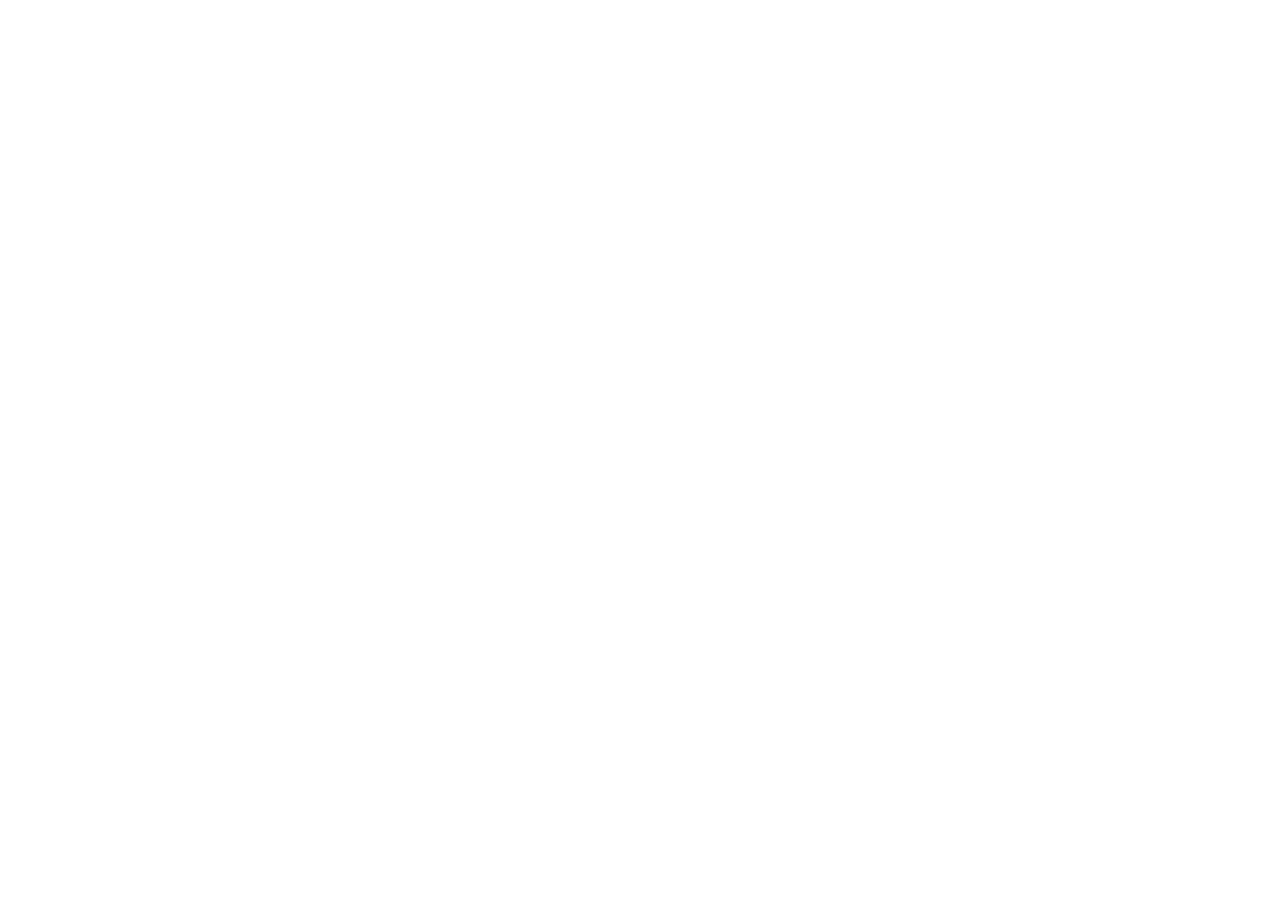
==== index.html @ ce27f4f9 "Title" ====
<!DOCTYPE html>
<html ng-app="app">

<head>

	<!-- Bootstrap 4 -->
	<link rel="stylesheet" href="https://cdnjs.cloudflare.com/ajax/libs/twitter-bootstrap/4.0.0-beta/css/bootstrap.min.css">

	<!-- Google Fonts -->
	<link href="https://fonts.googleapis.com/css?family=Nunito|Open+Sans+Condensed:300|Roboto+Condensed|Montserrat" rel="stylesheet">

	<!-- Font Awesome -->
	<link rel="stylesheet" href="https://cdnjs.cloudflare.com/ajax/libs/font-awesome/4.7.0/css/font-awesome.min.css" type="text/css">

	<!-- Custom -->
	<link rel="stylesheet" href="css/main.css">
	<link rel="stylesheet" href="css/timeline.css">

	<title>Allan Araújo</title>
</head>

<body ng-controller="mainController">

	<div class="container-fluid">
		<div ng-include="'header.html'"></div>
		<div class="row">
			<div class="col-12 grayHover">
				<div ng-view></div>
			</div>
		</div>
		<div ng-include="'footer.html'"></div>
	</div>

</body>

<!-- JQuery -->
<script type="text/javascript" src="https://cdnjs.cloudflare.com/ajax/libs/jquery/3.2.1/jquery.min.js"></script>

<!-- Thether -->
<script type="text/javascript" src="https://cdnjs.cloudflare.com/ajax/libs/tether/1.4.0/js/tether.min.js"></script>

<!-- Bootstrap 4 -->
<script type="text/javascript" src="https://cdnjs.cloudflare.com/ajax/libs/popper.js/1.11.0/umd/popper.min.js"></script>
<script type="text/javascript" src="https://maxcdn.bootstrapcdn.com/bootstrap/4.0.0-beta/js/bootstrap.min.js"></script>

<!-- Smooth-Scroll -->
<script type="text/javascript" src="https://pingendo.com/assets/scripts/smooth-scroll.js"></script>

<!-- AngularJS -->
<script type="text/javascript" src="https://cdnjs.cloudflare.com/ajax/libs/angular.js/1.6.6/angular.min.js"></script>

<!-- AngularJS Router -->
<script type="text/javascript" src="https://cdnjs.cloudflare.com/ajax/libs/angular.js/1.6.6/angular-route.min.js"></script>

<!-- AngularJS Resource -->
<script type="text/javascript" src="https://cdnjs.cloudflare.com/ajax/libs/angular-resource/1.6.6/angular-resource.min.js"></script>

<!-- Alertify -->
<script src="https://cdn.rawgit.com/alertifyjs/alertify.js/v1.0.10/dist/js/alertify.js"></script>

<!-- MomentJS -->
<script type="text/javascript" src="https://cdnjs.cloudflare.com/ajax/libs/moment.js/2.18.1/moment.min.js"></script>
<script type="text/javascript" src="https://cdnjs.cloudflare.com/ajax/libs/moment.js/2.18.1/locale/pt-br.js"></script>

<!-- FileSaver -->
<script type="text/javascript" src="https://cdnjs.cloudflare.com/ajax/libs/FileSaver.js/1.3.3/FileSaver.min.js"></script>

<!-- Custom -->
<script type="text/javascript" src="js/main.js"></script>
<script type="text/javascript" src="js/locationProvider.js"></script>
<script type="text/javascript" src="js/mainController.js"></script>
<script type="text/javascript" src="js/genController.js"></script>
<script type="text/javascript" src="js/jobsController.js"></script>
<script type="text/javascript" src="js/contactController.js"></script>
<script type="text/javascript" src="js/tableController.js"></script>

</html>
---- css/main.css ----
body {
    font-family: 'Montserrat', sans-serif;
}

.color1
{
    background-color: rgba(5, 102, 141, 0.15);
}

.color2
{
    background-color: rgba(2, 128, 144, 0.15);
}

.color3
{
    background-color: rgba(0, 168, 150, 0.15);
}

.color4
{
    background-color: rgba(2, 195, 154, 0.15);
}

.color5{
    background-color: rgba(240, 243, 189, 0.15);
}

.bo1
{
    border: 1px solid black;
}

.bo2
{
    border: 1px solid blue;
}

.bo3
{
    border: 1px solid yellow;
}

.text-primary
{
    color:rgba(55, 118, 142, 1) !important;
}

.bg-success
{
    background-color:rgba(55, 118, 142, 1) !important;
}

.hidden
{
    visibility: hidden;
}

.round-corners {
    border-radius: 20px;
    border: 3px solid rgba(55, 118, 142, 1);
}

.round-corners-info {
    border-radius: 20px;
    border-color: rgba(86, 143, 165, 1);
}

.grayHover {
	-webkit-filter: grayscale(100%);
	filter: grayscale(100%);
	-webkit-transition: .5s ease-in-out;
	transition: .5s ease-in-out;
}

.grayHover:hover{
	-webkit-filter: grayscale(0);
	filter: grayscale(0);
}
---- css/timeline.css ----
.timeline {
    list-style: none;
    padding: 20px 0 20px;
    position: relative;
}
    .timeline:before {
        top: 0;
        bottom: 0;
        position: absolute;
        content: " ";
        width: 3px;
        background-color: #eeeeee;
        margin-left: -1.5px;
    }

    .timeline > li {
        margin-bottom: 20px;
        position: relative;
    }

        .timeline > li:before,
        .timeline > li:after {
            content: " ";
            display: table;
        }

        .timeline > li:after {
            clear: both;
        }

        .timeline > li:before,
        .timeline > li:after {
            content: " ";
            display: table;
        }

        .timeline > li:after {
            clear: both;
        }

        .timeline > li > .timeline-panel {
            width: 96%;
            float: left;
            border: 1px solid #d4d4d4;
            border-radius: 2px;
            padding: 20px;
            position: relative;
            -webkit-box-shadow: 0 1px 6px rgba(0, 0, 0, 0.175);
            box-shadow: 0 1px 6px rgba(0, 0, 0, 0.175);
        }

            .timeline > li > .timeline-panel:before {
                position: absolute;
                top: 26px;
                right: -15px;
                display: inline-block;
                border-top: 15px solid transparent;
                border-left: 15px solid #ccc;
                border-right: 0 solid #ccc;
                border-bottom: 15px solid transparent;
                content: " ";
            }

            .timeline > li > .timeline-panel:after {
                position: absolute;
                top: 27px;
                right: -14px;
                display: inline-block;
                border-top: 14px solid transparent;
                border-left: 14px solid #fff;
                border-right: 0 solid #fff;
                border-bottom: 14px solid transparent;
                content: " ";
            }

        .timeline > li > .timeline-badge {
            color: #fff;
            width: 50px;
            height: 50px;
            line-height: 50px;
            font-size: 1.4em;
            text-align: center;
            position: absolute;
            top: 16px;
            margin-left: -25px;
            background-color:rgba(55, 118, 142, 1) !important;
            z-index: 100;
            border-top-right-radius: 50%;
            border-top-left-radius: 50%;
            border-bottom-right-radius: 50%;
            border-bottom-left-radius: 50%;
        }

        .timeline > li.timeline-inverted > .timeline-panel {
            float: right;
        }

            .timeline > li.timeline-inverted > .timeline-panel:before {
                border-left-width: 0;
                border-right-width: 15px;
                left: -15px;
                right: auto;
            }

            .timeline > li.timeline-inverted > .timeline-panel:after {
                border-left-width: 0;
                border-right-width: 14px;
                left: -14px;
                right: auto;
            }

.timeline-badge.primary {
    background-color: #2e6da4 !important;
}

.timeline-badge.success {
    background-color: #3f903f !important;
}

.timeline-badge.warning {
    background-color: #f0ad4e !important;
}

.timeline-badge.danger {
    background-color: #d9534f !important;
}

.timeline-badge.info {
    background-color: #5bc0de !important;
}

.timeline-title {
    margin-top: 0;
    color: inherit;
}

.timeline-body > p,
.timeline-body > ul {
    margin-bottom: 0;
}

    .timeline-body > p + p {
        margin-top: 5px;
    }

@media (max-width: 767px) {
    ul.timeline:before {
        left: 40px;
    }

    ul.timeline > li > .timeline-panel {
        width: calc(100% - 90px);
        width: -moz-calc(100% - 90px);
        width: -webkit-calc(100% - 90px);
    }

    ul.timeline > li > .timeline-badge {
        left: 15px;
        margin-left: 0;
        top: 16px;
    }

    ul.timeline > li > .timeline-panel {
        float: right;
    }

        ul.timeline > li > .timeline-panel:before {
            border-left-width: 0;
            border-right-width: 15px;
            left: -15px;
            right: auto;
        }

        ul.timeline > li > .timeline-panel:after {
            border-left-width: 0;
            border-right-width: 14px;
            left: -14px;
            right: auto;
        }
}
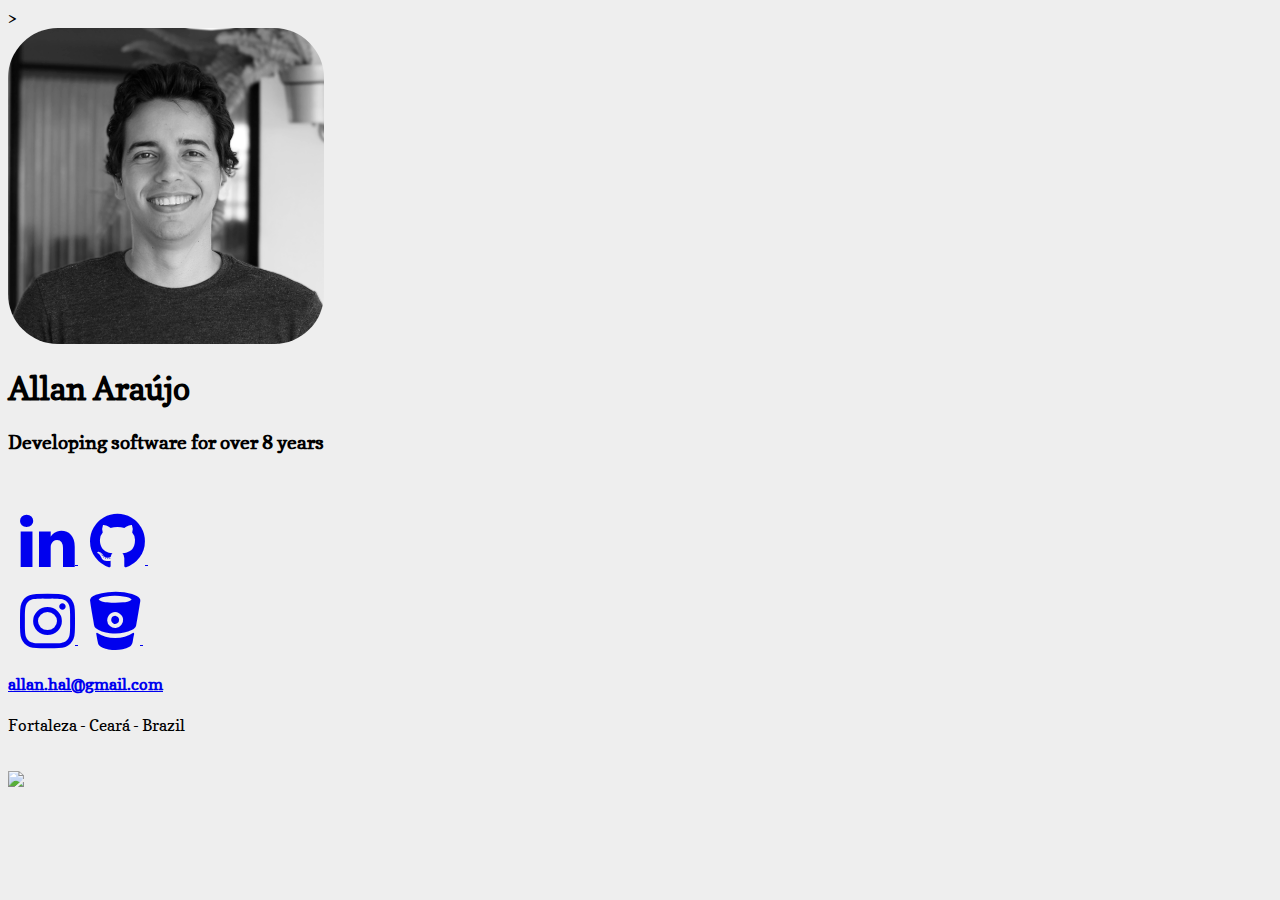
==== commit 8911a69c: "new index" ====
--- a/index.html
+++ b/index.html
@@ -1,77 +1,87 @@
 <!DOCTYPE html>
-<html ng-app="app">
+<html lang="pt-br">
 
 <head>
+    <!-- Meta tags Obrigatórias -->
+    <meta charset="utf-8">
+    <meta name="viewport" content="width=device-width, initial-scale=1, shrink-to-fit=no">
 
-	<!-- Bootstrap 4 -->
-	<link rel="stylesheet" href="https://cdnjs.cloudflare.com/ajax/libs/twitter-bootstrap/4.0.0-beta/css/bootstrap.min.css">
+    <!-- Bootstrap CSS -->
+    <link rel="stylesheet" href="https://stackpath.bootstrapcdn.com/bootstrap/4.1.3/css/bootstrap.min.css"
+        integrity="sha384-MCw98/SFnGE8fJT3GXwEOngsV7Zt27NXFoaoApmYm81iuXoPkFOJwJ8ERdknLPMO" crossorigin="anonymous">
 
-	<!-- Google Fonts -->
-	<link href="https://fonts.googleapis.com/css?family=Nunito|Open+Sans+Condensed:300|Roboto+Condensed|Montserrat" rel="stylesheet">
+    <!-- Font Awesome -->
+    <link rel="stylesheet" href="https://cdnjs.cloudflare.com/ajax/libs/font-awesome/4.7.0/css/font-awesome.min.css"
+        type="text/css">
 
-	<!-- Font Awesome -->
-	<link rel="stylesheet" href="https://cdnjs.cloudflare.com/ajax/libs/font-awesome/4.7.0/css/font-awesome.min.css" type="text/css">
+    <link href="https://fonts.googleapis.com/css?family=Copse&display=swap" rel="stylesheet">
 
-	<!-- Custom -->
-	<link rel="stylesheet" href="css/main.css">
-	<link rel="stylesheet" href="css/timeline.css">
 
-	<title>Allan Araújo</title>
+    <title>Allan Araújo</title>
+    <link rel="stylesheet" href="style.css">>
 </head>
 
-<body ng-controller="mainController">
+<body>
+    <div class="container text-center">
+        <!-- <img src="allan.png" class="hero"> -->
+        <img class="hero" src="[data-uri]" >
+        <div cl ass="row">
+            <div class="col">
+                <h1 class="display-2 rounded">
+                    Allan Araújo
+                </h1>
+            </div>
+        </div>
+        <h3 class="rounded">
+            Developing software for over 8 years
+        </h3>
+        <br>
+        <div class="row">
+            <div class="col">
+                <p>
+                    &nbsp&nbsp&nbsp
+                    <a href="https://www.linkedin.com/in/AllanAraujoPinheiro/" target="_blank">
+                        <i class="fa fa-linkedin fa-2x large-icon" aria-hidden="true"></i>
+                    </a> &nbsp&nbsp&nbsp
+                    <a href="https://github.com/allanhal" target="_blank">
+                        <i class="fa fa-github fa-2x large-icon" aria-hidden="true"></i>
+                    </a> &nbsp&nbsp&nbsp
+                </p>
+            </div>
+        </div>
+        <div class="row">
+            <div class="col">
+                <p>
+                    &nbsp&nbsp&nbsp
+                    <a href="https://www.instagram.com/allanhal/" target="_blank">
+                        <i class="fa fa-instagram fa-2x large-icon" aria-hidden="true"></i>
+                    </a> &nbsp&nbsp&nbsp
+                    <a href="https://bitbucket.org/allanhal/" target="_blank">
+                        <i class="fa fa-bitbucket fa-2x large-icon" aria-hidden="true"></i>
+                    </a> &nbsp&nbsp&nbsp
+                </p>
+            </div>
+        </div>
+        <h4 class="text-primary">
+            <a href="mailto:allan.hal@gmail.com"> <strong>allan.hal@gmail.com</strong></a>
+        </h4>
+        <p>
+            Fortaleza - Ceará - Brazil
+        </p>
+        <br>
+        <img class="img-fluid rounded"
+            src="https://maps.googleapis.com/maps/api/staticmap?key=AIzaSyAbtP4iGgxyLmuNJy1gHHB_pNIu0A_5Xac&center=Fortaleza%20Cear%C3%A1&zoom=11&size=500x100&sensor=false">
+    </div>
 
-	<div class="container-fluid">
-		<div ng-include="'header.html'"></div>
-		<div class="row">
-			<div class="col-12 grayHover">
-				<div ng-view></div>
-			</div>
-		</div>
-		<div ng-include="'footer.html'"></div>
-	</div>
-
+    <script src="https://code.jquery.com/jquery-3.3.1.slim.min.js"
+        integrity="sha384-q8i/X+965DzO0rT7abK41JStQIAqVgRVzpbzo5smXKp4YfRvH+8abtTE1Pi6jizo"
+        crossorigin="anonymous"></script>
+    <script src="https://cdnjs.cloudflare.com/ajax/libs/popper.js/1.14.3/umd/popper.min.js"
+        integrity="sha384-ZMP7rVo3mIykV+2+9J3UJ46jBk0WLaUAdn689aCwoqbBJiSnjAK/l8WvCWPIPm49"
+        crossorigin="anonymous"></script>
+    <script src="https://stackpath.bootstrapcdn.com/bootstrap/4.1.3/js/bootstrap.min.js"
+        integrity="sha384-ChfqqxuZUCnJSK3+MXmPNIyE6ZbWh2IMqE241rYiqJxyMiZ6OW/JmZQ5stwEULTy"
+        crossorigin="anonymous"></script>
 </body>
 
-<!-- JQuery -->
-<script type="text/javascript" src="https://cdnjs.cloudflare.com/ajax/libs/jquery/3.2.1/jquery.min.js"></script>
-
-<!-- Thether -->
-<script type="text/javascript" src="https://cdnjs.cloudflare.com/ajax/libs/tether/1.4.0/js/tether.min.js"></script>
-
-<!-- Bootstrap 4 -->
-<script type="text/javascript" src="https://cdnjs.cloudflare.com/ajax/libs/popper.js/1.11.0/umd/popper.min.js"></script>
-<script type="text/javascript" src="https://maxcdn.bootstrapcdn.com/bootstrap/4.0.0-beta/js/bootstrap.min.js"></script>
-
-<!-- Smooth-Scroll -->
-<script type="text/javascript" src="https://pingendo.com/assets/scripts/smooth-scroll.js"></script>
-
-<!-- AngularJS -->
-<script type="text/javascript" src="https://cdnjs.cloudflare.com/ajax/libs/angular.js/1.6.6/angular.min.js"></script>
-
-<!-- AngularJS Router -->
-<script type="text/javascript" src="https://cdnjs.cloudflare.com/ajax/libs/angular.js/1.6.6/angular-route.min.js"></script>
-
-<!-- AngularJS Resource -->
-<script type="text/javascript" src="https://cdnjs.cloudflare.com/ajax/libs/angular-resource/1.6.6/angular-resource.min.js"></script>
-
-<!-- Alertify -->
-<script src="https://cdn.rawgit.com/alertifyjs/alertify.js/v1.0.10/dist/js/alertify.js"></script>
-
-<!-- MomentJS -->
-<script type="text/javascript" src="https://cdnjs.cloudflare.com/ajax/libs/moment.js/2.18.1/moment.min.js"></script>
-<script type="text/javascript" src="https://cdnjs.cloudflare.com/ajax/libs/moment.js/2.18.1/locale/pt-br.js"></script>
-
-<!-- FileSaver -->
-<script type="text/javascript" src="https://cdnjs.cloudflare.com/ajax/libs/FileSaver.js/1.3.3/FileSaver.min.js"></script>
-
-<!-- Custom -->
-<script type="text/javascript" src="js/main.js"></script>
-<script type="text/javascript" src="js/locationProvider.js"></script>
-<script type="text/javascript" src="js/mainController.js"></script>
-<script type="text/javascript" src="js/genController.js"></script>
-<script type="text/javascript" src="js/jobsController.js"></script>
-<script type="text/javascript" src="js/contactController.js"></script>
-<script type="text/javascript" src="js/tableController.js"></script>
-
 </html>--- a/style.css
+++ b/style.css
@@ -0,0 +1,14 @@
+body{
+    /* background-color: lightgray; */
+    background-color: #EEEEEE;
+    font-family: 'Copse', serif;
+}
+
+.large-icon{
+    font-size: 4rem;
+}
+
+.hero{
+    width:25%; 
+    border-radius: 50px;
+}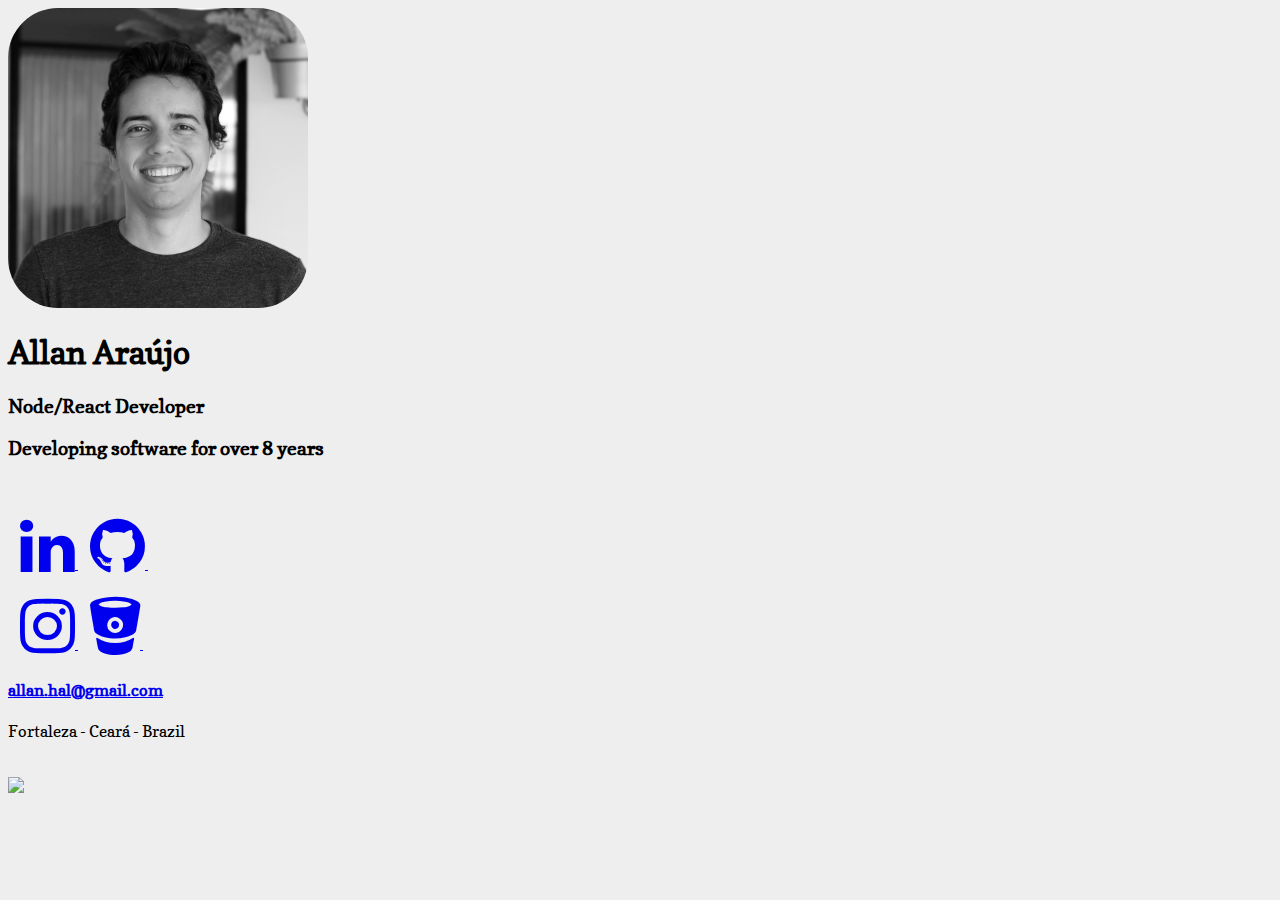
==== commit 3af4e11d: "Some final touches" ====
--- a/index.html
+++ b/index.html
@@ -18,12 +18,11 @@
 
 
     <title>Allan Araújo</title>
-    <link rel="stylesheet" href="style.css">>
+    <link rel="stylesheet" href="style.css">
 </head>
 
 <body>
     <div class="container text-center">
-        <!-- <img src="allan.png" class="hero"> -->
         <img class="hero" src="[data-uri]" >
         <div cl ass="row">
             <div class="col">
@@ -32,7 +31,10 @@
                 </h1>
             </div>
         </div>
-        <h3 class="rounded">
+        <h3>
+            Node/React Developer
+        </h3>
+        <h3>
             Developing software for over 8 years
         </h3>
         <br>
--- a/style.css
+++ b/style.css
@@ -9,6 +9,6 @@
 }
 
 .hero{
-    width:25%; 
+    width:300px; 
     border-radius: 50px;
 }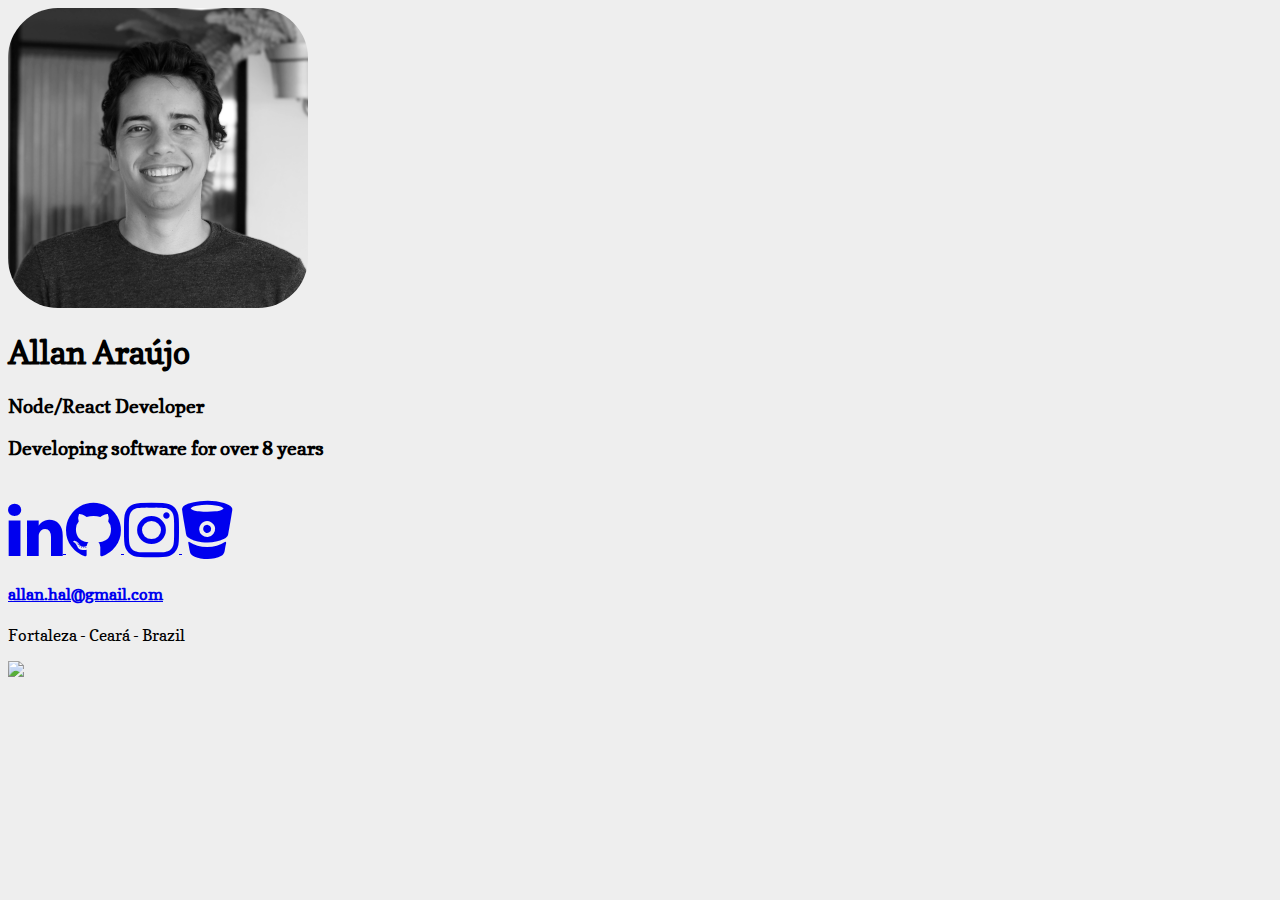
==== commit fe60ff38: "Some minor fixes to the style" ====
--- a/index.html
+++ b/index.html
@@ -1,89 +1,121 @@
-<!DOCTYPE html>
-<html lang="pt-br">
-
-<head>
-    <!-- Meta tags Obrigatórias -->
-    <meta charset="utf-8">
-    <meta name="viewport" content="width=device-width, initial-scale=1, shrink-to-fit=no">
-
-    <!-- Bootstrap CSS -->
-    <link rel="stylesheet" href="https://stackpath.bootstrapcdn.com/bootstrap/4.1.3/css/bootstrap.min.css"
-        integrity="sha384-MCw98/SFnGE8fJT3GXwEOngsV7Zt27NXFoaoApmYm81iuXoPkFOJwJ8ERdknLPMO" crossorigin="anonymous">
-
-    <!-- Font Awesome -->
-    <link rel="stylesheet" href="https://cdnjs.cloudflare.com/ajax/libs/font-awesome/4.7.0/css/font-awesome.min.css"
-        type="text/css">
-
-    <link href="https://fonts.googleapis.com/css?family=Copse&display=swap" rel="stylesheet">
-
-
-    <title>Allan Araújo</title>
-    <link rel="stylesheet" href="style.css">
-</head>
-
-<body>
-    <div class="container text-center">
-        <img class="hero" src="[data-uri]" >
-        <div cl ass="row">
-            <div class="col">
-                <h1 class="display-2 rounded">
-                    Allan Araújo
-                </h1>
-            </div>
-        </div>
-        <h3>
-            Node/React Developer
-        </h3>
-        <h3>
-            Developing software for over 8 years
-        </h3>
-        <br>
-        <div class="row">
-            <div class="col">
-                <p>
-                    &nbsp&nbsp&nbsp
-                    <a href="https://www.linkedin.com/in/AllanAraujoPinheiro/" target="_blank">
-                        <i class="fa fa-linkedin fa-2x large-icon" aria-hidden="true"></i>
-                    </a> &nbsp&nbsp&nbsp
-                    <a href="https://github.com/allanhal" target="_blank">
-                        <i class="fa fa-github fa-2x large-icon" aria-hidden="true"></i>
-                    </a> &nbsp&nbsp&nbsp
-                </p>
-            </div>
-        </div>
-        <div class="row">
-            <div class="col">
-                <p>
-                    &nbsp&nbsp&nbsp
-                    <a href="https://www.instagram.com/allanhal/" target="_blank">
-                        <i class="fa fa-instagram fa-2x large-icon" aria-hidden="true"></i>
-                    </a> &nbsp&nbsp&nbsp
-                    <a href="https://bitbucket.org/allanhal/" target="_blank">
-                        <i class="fa fa-bitbucket fa-2x large-icon" aria-hidden="true"></i>
-                    </a> &nbsp&nbsp&nbsp
-                </p>
-            </div>
-        </div>
-        <h4 class="text-primary">
-            <a href="mailto:allan.hal@gmail.com"> <strong>allan.hal@gmail.com</strong></a>
-        </h4>
-        <p>
-            Fortaleza - Ceará - Brazil
-        </p>
-        <br>
-        <img class="img-fluid rounded"
-            src="https://maps.googleapis.com/maps/api/staticmap?key=AIzaSyAbtP4iGgxyLmuNJy1gHHB_pNIu0A_5Xac&center=Fortaleza%20Cear%C3%A1&zoom=11&size=500x100&sensor=false">
-    </div>
-
-    <script src="https://code.jquery.com/jquery-3.3.1.slim.min.js"
-        integrity="sha384-q8i/X+965DzO0rT7abK41JStQIAqVgRVzpbzo5smXKp4YfRvH+8abtTE1Pi6jizo"
-        crossorigin="anonymous"></script>
-    <script src="https://cdnjs.cloudflare.com/ajax/libs/popper.js/1.14.3/umd/popper.min.js"
-        integrity="sha384-ZMP7rVo3mIykV+2+9J3UJ46jBk0WLaUAdn689aCwoqbBJiSnjAK/l8WvCWPIPm49"
-        crossorigin="anonymous"></script>
-    <script src="https://stackpath.bootstrapcdn.com/bootstrap/4.1.3/js/bootstrap.min.js"
-        integrity="sha384-ChfqqxuZUCnJSK3+MXmPNIyE6ZbWh2IMqE241rYiqJxyMiZ6OW/JmZQ5stwEULTy"
-        crossorigin="anonymous"></script>
-</body>
-
-</html>+<!DOCTYPE html>
+<html lang="pt-br">
+  <head>
+    <!-- Meta tags Obrigatórias -->
+    <meta charset="utf-8" />
+    <meta
+      name="viewport"
+      content="width=device-width, initial-scale=1, shrink-to-fit=no"
+    />
+
+    <!-- Bootstrap CSS -->
+    <link
+      rel="stylesheet"
+      href="https://stackpath.bootstrapcdn.com/bootstrap/4.1.3/css/bootstrap.min.css"
+      integrity="sha384-MCw98/SFnGE8fJT3GXwEOngsV7Zt27NXFoaoApmYm81iuXoPkFOJwJ8ERdknLPMO"
+      crossorigin="anonymous"
+    />
+
+    <!-- Font Awesome -->
+    <link
+      rel="stylesheet"
+      href="https://cdnjs.cloudflare.com/ajax/libs/font-awesome/4.7.0/css/font-awesome.min.css"
+      type="text/css"
+    />
+
+    <link
+      href="https://fonts.googleapis.com/css?family=Copse&display=swap"
+      rel="stylesheet"
+    />
+
+    <title>Allan Araújo</title>
+    <link rel="stylesheet" href="style.css" />
+  </head>
+
+  <body>
+    <div class="container text-center">
+      <img
+        class="hero m-3"
+        src="[data-uri]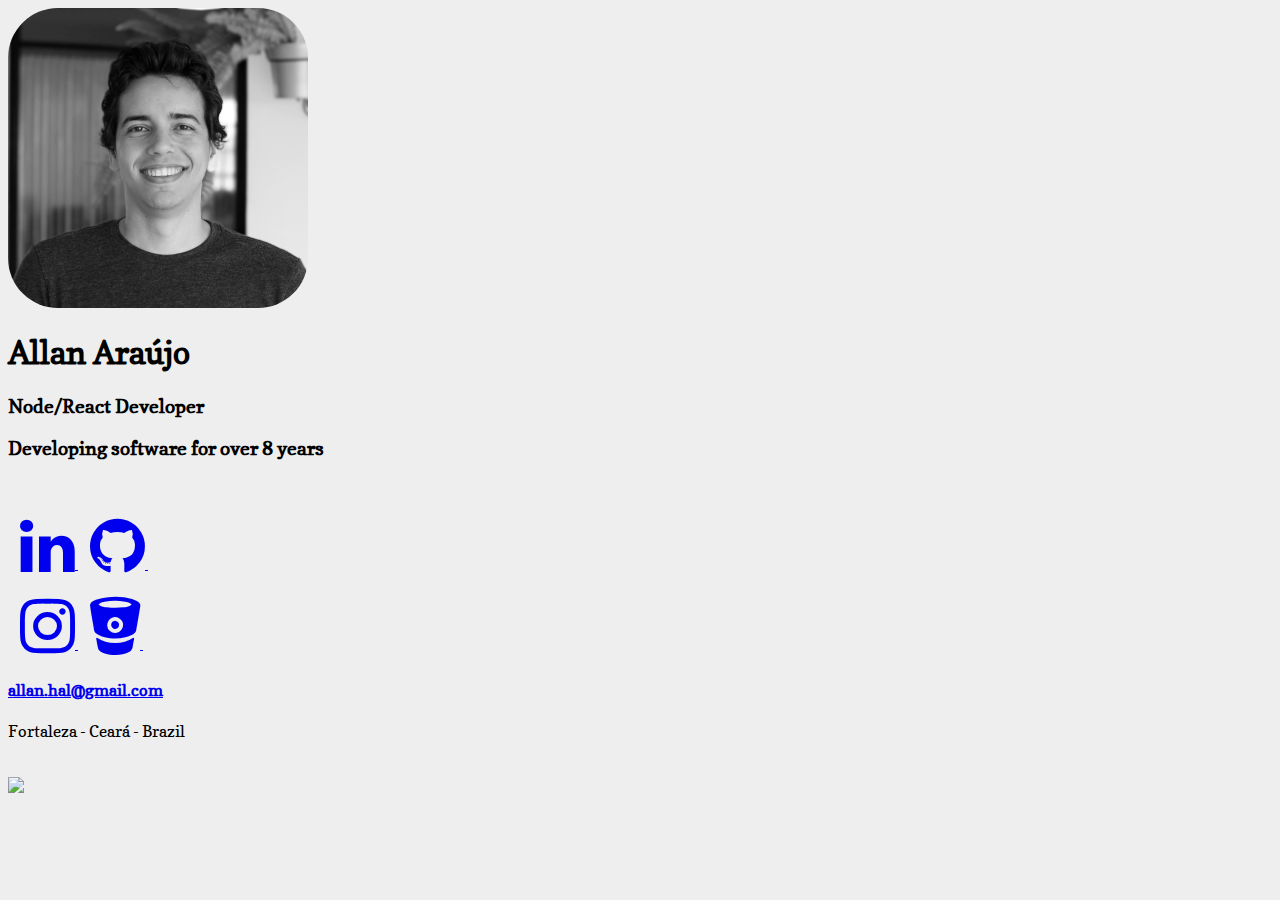
==== commit be9d3776: "Adding favicon" ====
--- a/index.html
+++ b/index.html
@@ -1,121 +1,111 @@
-<!DOCTYPE html>
-<html lang="pt-br">
-  <head>
-    <!-- Meta tags Obrigatórias -->
-    <meta charset="utf-8" />
-    <meta
-      name="viewport"
-      content="width=device-width, initial-scale=1, shrink-to-fit=no"
-    />
-
-    <!-- Bootstrap CSS -->
-    <link
-      rel="stylesheet"
-      href="https://stackpath.bootstrapcdn.com/bootstrap/4.1.3/css/bootstrap.min.css"
-      integrity="sha384-MCw98/SFnGE8fJT3GXwEOngsV7Zt27NXFoaoApmYm81iuXoPkFOJwJ8ERdknLPMO"
-      crossorigin="anonymous"
-    />
-
-    <!-- Font Awesome -->
-    <link
-      rel="stylesheet"
-      href="https://cdnjs.cloudflare.com/ajax/libs/font-awesome/4.7.0/css/font-awesome.min.css"
-      type="text/css"
-    />
-
-    <link
-      href="https://fonts.googleapis.com/css?family=Copse&display=swap"
-      rel="stylesheet"
-    />
-
-    <title>Allan Araújo</title>
-    <link rel="stylesheet" href="style.css" />
-  </head>
-
-  <body>
-    <div class="container text-center">
-      <img
-        class="hero m-3"
-        src="[data-uri]"
-      />
-      <div cl ass="row">
-        <div class="col">
-          <h1 class="display-2 rounded m-2">
-            Allan Araújo
-          </h1>
-        </div>
-      </div>
-      <h3>
-        Node/React Developer
-      </h3>
-      <h3>
-        Developing software for over 8 years
-      </h3>
-      <br />
-      <div class="row">
-        <div class="col">
-          <div>
-            <a
-              href="https://www.linkedin.com/in/AllanAraujoPinheiro/"
-              target="_blank"
-            >
-              <i class="fa fa-linkedin fa-2x large-icon" aria-hidden="true"></i>
-            </a>
-            <a href="https://github.com/allanhal" target="_blank">
-              <i class="fa fa-github fa-2x large-icon" aria-hidden="true"></i>
-            </a>
-            <a href="https://www.instagram.com/allanhal/" target="_blank">
-              <i
-                class="fa fa-instagram fa-2x large-icon"
-                aria-hidden="true"
-              ></i>
-            </a>
-            <a href="https://bitbucket.org/allanhal/" target="_blank">
-              <i
-                class="fa fa-bitbucket fa-2x large-icon"
-                aria-hidden="true"
-              ></i>
-            </a>
-          </div>
-        </div>
-      </div>
-      <div class="row m-5">
-        <div class="col">
-          <h4 class="text-primary">
-            <a href="mailto:allan.hal@gmail.com">
-              <strong>allan.hal@gmail.com</strong></a
-            >
-          </h4>
-          <p>
-            Fortaleza - Ceará - Brazil
-          </p>
-        </div>
-      </div>
-      <div class="row">
-        <div class="col">
-          <img
-            class="img-fluid rounded"
-            src="https://maps.googleapis.com/maps/api/staticmap?key=AIzaSyAbtP4iGgxyLmuNJy1gHHB_pNIu0A_5Xac&center=Fortaleza%20Cear%C3%A1&zoom=11&size=500x100&sensor=false"
-          />
-        </div>
-      </div>
-      <br />
-    </div>
-
-    <script
-      src="https://code.jquery.com/jquery-3.3.1.slim.min.js"
-      integrity="sha384-q8i/X+965DzO0rT7abK41JStQIAqVgRVzpbzo5smXKp4YfRvH+8abtTE1Pi6jizo"
-      crossorigin="anonymous"
-    ></script>
-    <script
-      src="https://cdnjs.cloudflare.com/ajax/libs/popper.js/1.14.3/umd/popper.min.js"
-      integrity="sha384-ZMP7rVo3mIykV+2+9J3UJ46jBk0WLaUAdn689aCwoqbBJiSnjAK/l8WvCWPIPm49"
-      crossorigin="anonymous"
-    ></script>
-    <script
-      src="https://stackpath.bootstrapcdn.com/bootstrap/4.1.3/js/bootstrap.min.js"
-      integrity="sha384-ChfqqxuZUCnJSK3+MXmPNIyE6ZbWh2IMqE241rYiqJxyMiZ6OW/JmZQ5stwEULTy"
-      crossorigin="anonymous"
-    ></script>
-  </body>
-</html>
+<!DOCTYPE html>
+<html lang="pt-br">
+
+<head>
+    <!-- Meta tags Obrigatórias -->
+    <meta charset="utf-8">
+    <meta name="viewport" content="width=device-width, initial-scale=1, shrink-to-fit=no">
+
+    <!-- Bootstrap CSS -->
+    <link rel="stylesheet" href="https://stackpath.bootstrapcdn.com/bootstrap/4.1.3/css/bootstrap.min.css"
+        integrity="sha384-MCw98/SFnGE8fJT3GXwEOngsV7Zt27NXFoaoApmYm81iuXoPkFOJwJ8ERdknLPMO" crossorigin="anonymous">
+
+    <!-- Font Awesome -->
+    <link rel="stylesheet" href="https://cdnjs.cloudflare.com/ajax/libs/font-awesome/4.7.0/css/font-awesome.min.css"
+        type="text/css">
+
+    <link href="https://fonts.googleapis.com/css?family=Copse&display=swap" rel="stylesheet">
+
+
+    <title>Allan Araújo</title>
+    <link rel="stylesheet" href="style.css">
+    
+    <link rel="apple-touch-icon" sizes="57x57" href="/favicon/apple-icon-57x57.png">
+    <link rel="apple-touch-icon" sizes="60x60" href="/favicon/apple-icon-60x60.png">
+    <link rel="apple-touch-icon" sizes="72x72" href="/favicon/apple-icon-72x72.png">
+    <link rel="apple-touch-icon" sizes="76x76" href="/favicon/apple-icon-76x76.png">
+    <link rel="apple-touch-icon" sizes="114x114" href="/favicon/apple-icon-114x114.png">
+    <link rel="apple-touch-icon" sizes="120x120" href="/favicon/apple-icon-120x120.png">
+    <link rel="apple-touch-icon" sizes="144x144" href="/favicon/apple-icon-144x144.png">
+    <link rel="apple-touch-icon" sizes="152x152" href="/favicon/apple-icon-152x152.png">
+    <link rel="apple-touch-icon" sizes="180x180" href="/favicon/apple-icon-180x180.png">
+    <link rel="icon" type="image/png" sizes="192x192"  href="/favicon/android-icon-192x192.png">
+    <link rel="icon" type="image/png" sizes="32x32" href="/favicon/favicon-32x32.png">
+    <link rel="icon" type="image/png" sizes="96x96" href="/favicon/favicon-96x96.png">
+    <link rel="icon" type="image/png" sizes="16x16" href="/favicon/favicon-16x16.png">
+    <link rel="manifest" href="/manifest.json">
+    <meta name="msapplication-TileColor" content="#ffffff">
+    <meta name="msapplication-TileImage" content="/favicon/ms-icon-144x144.png">
+    <meta name="theme-color" content="#ffffff">
+
+
+
+
+</head>
+
+<body>
+    <div class="container text-center">
+        <img class="hero" src="[data-uri]